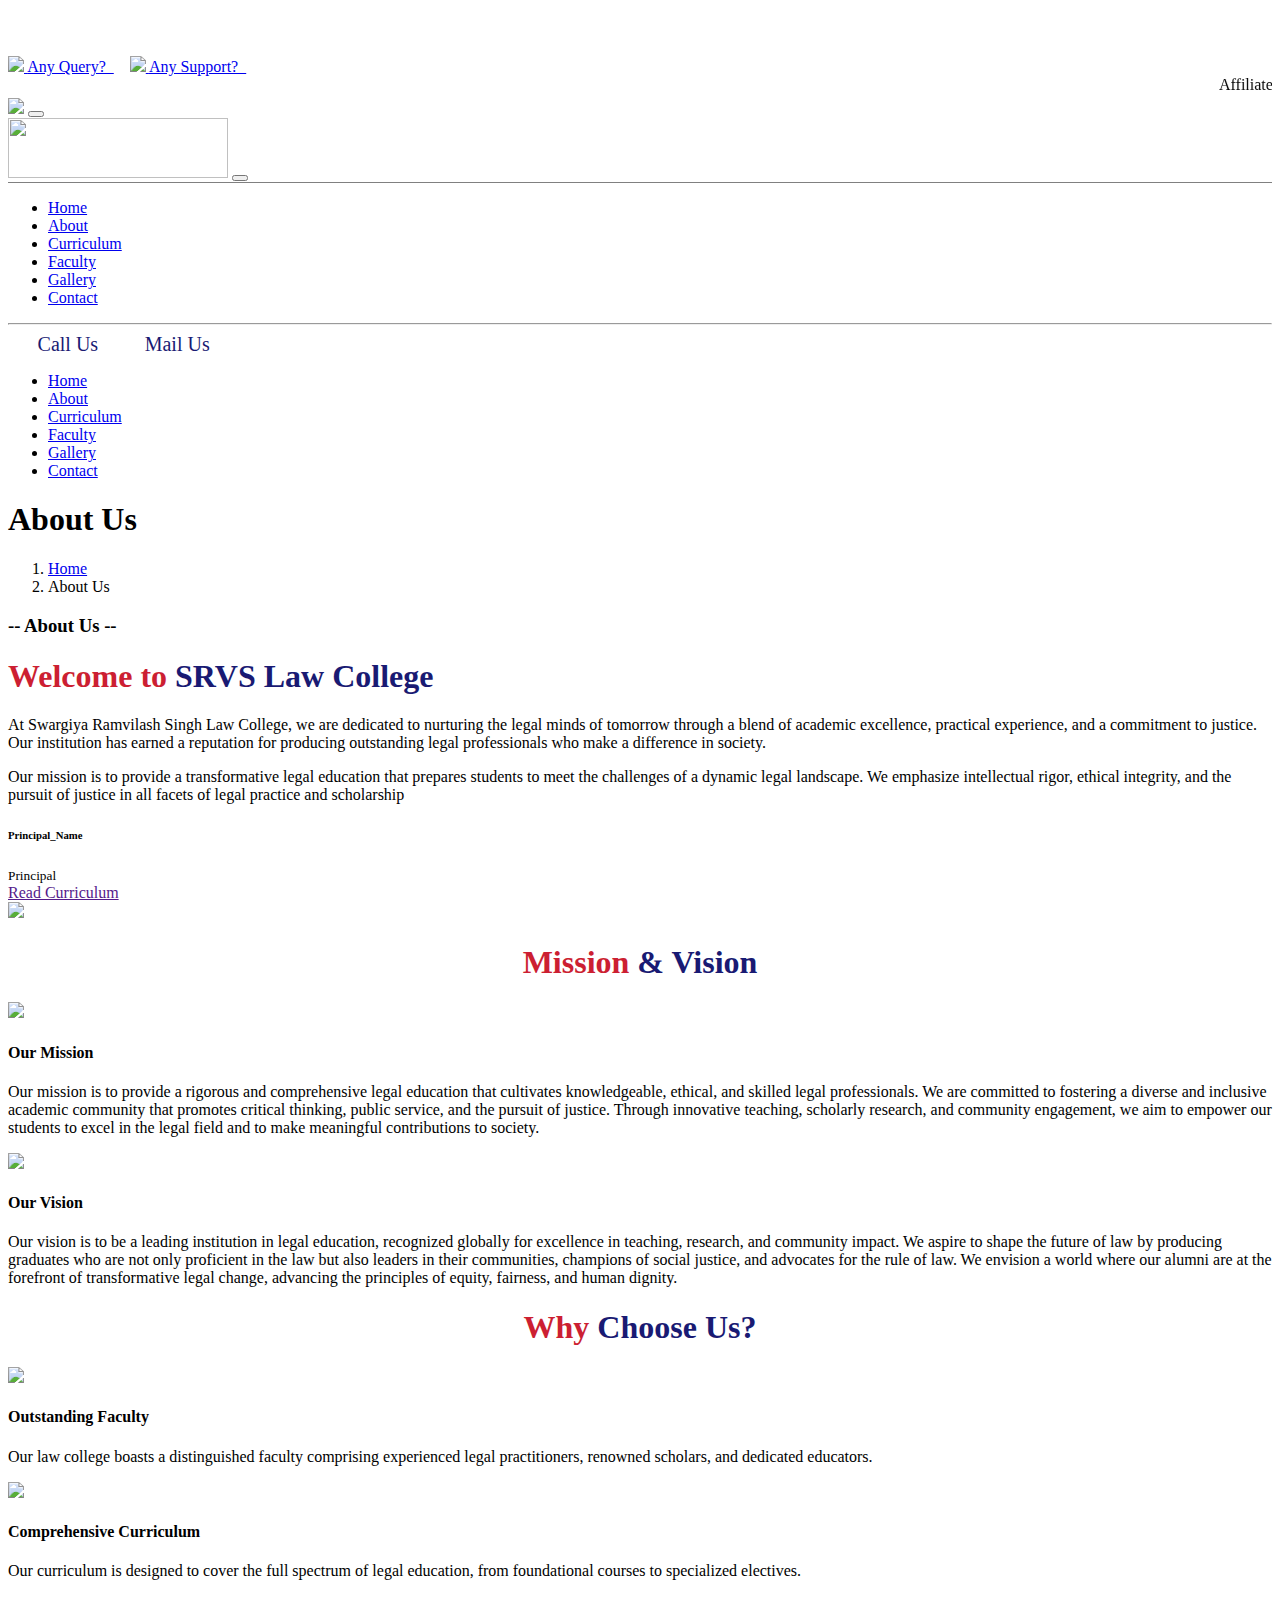
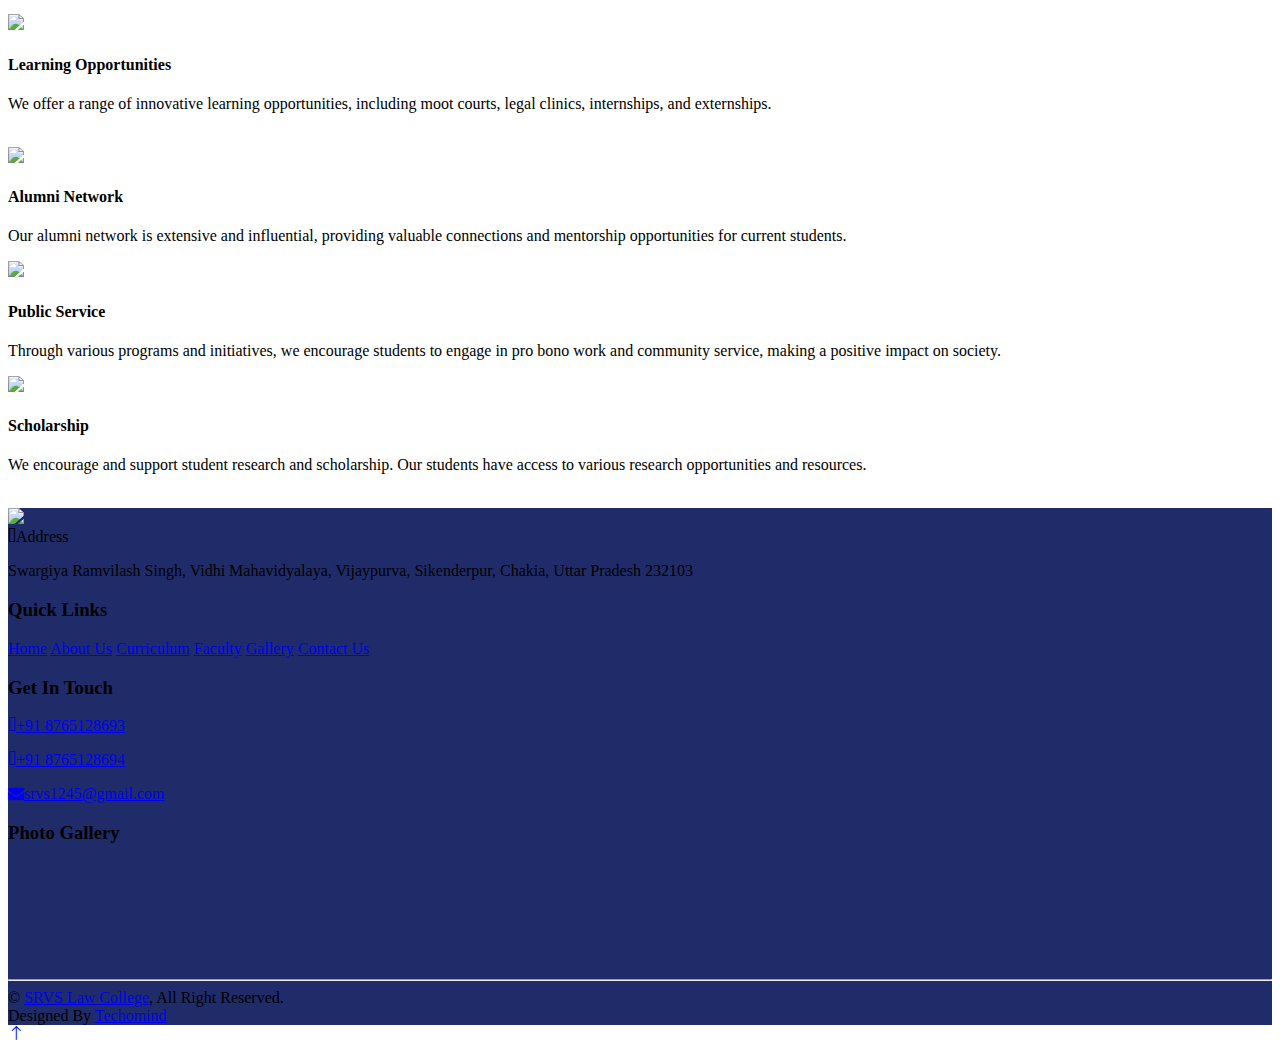
==== About.html @ 9a76f965 "Add files via upload" ====
<!DOCTYPE html>
<html lang="en">

<head>
    <meta charset="utf-8">
    <title>About Page</title>
    <meta content="width=device-width, initial-scale=1.0" name="viewport">

    <!-- Favicon -->
    <link href="img/titlelogo.jpg" rel="icon">

    <!-- Google Web Fonts -->
    <link rel="preconnect" href="https://fonts.googleapis.com">
    <link rel="preconnect" href="https://fonts.gstatic.com" crossorigin>
    <link href="https://fonts.googleapis.com/css2?family=Heebo:wght@400;500;600&family=Inter:wght@600&family=Lobster+Two:wght@700&display=swap" rel="stylesheet">
    
    <!-- Icon Font Stylesheet -->
    <link href="https://cdnjs.cloudflare.com/ajax/libs/font-awesome/5.10.0/css/all.min.css" rel="stylesheet">
    <link href="https://cdn.jsdelivr.net/npm/bootstrap-icons@1.4.1/font/bootstrap-icons.css" rel="stylesheet">

    <!-- Libraries Stylesheet -->
    <link href="lib/animate/animate.min.css" rel="stylesheet">
    <link href="lib/owlcarousel/assets/owl.carousel.min.css" rel="stylesheet">

    <!-- Customized Bootstrap Stylesheet -->
    <link href="css/bootstrap.min.css" rel="stylesheet">

<!---cdn for font awesome-->
		<link rel="stylesheet" href="https://cdnjs.cloudflare.com/ajax/libs/font-awesome/6.4.2/css/all.min.css"
        integrity="sha512-z3gLpd7yknf1YoNbCzqRKc4qyor8gaKU1qmn+CShxbuBusANI9QpRohGBreCFkKxLhei6S9CQXFEbbKuqLg0DA=="
        crossorigin="anonymous" referrerpolicy="no-referrer" />
		<link rel="stylesheet" href="https://cdnjs.cloudflare.com/ajax/libs/font-awesome/4.7.0/css/font-awesome.min.css">

    <!-- Template Stylesheet -->
    <link href="css/style.css" rel="stylesheet">
</head>

<body>
    <div class="container-xxl bg-white p-0">
        <!-- Spinner Start -->
        <div id="spinner" class="show bg-white position-fixed translate-middle w-100 vh-100 top-50 start-50 d-flex align-items-center justify-content-center">
            <div class="spinner-border text-primary" style="width: 3rem; height: 3rem;" role="status">
                <span class="sr-only">Loading...</span>
            </div>
        </div>
        <!-- Spinner End -->


        <!--top navbar-->
		<div class='container-fluid'>
			<div class='row TopNav'>
				<div class='col-4'>
					<a href='tel:8765128693'>
						<img src='img/phone.png' style='height:25px;'/>
					<span class='TopNavContent'>Any Query?&ensp;</span></a>
					&ensp;
					<a href='mailto: srvs1245@gmail.com'>
						<img src='img/email.png' style='height:25px;'/>
						<span class='TopNavContent'>
						Any Support?&ensp;</span></a>
				</div>
				<div class='col-8'>
				<marquee>
				Affiliated to Mahatma Gandhi Kashi Vidhyapith
				</marquee>
				</div>
			</div>
		</div>
		<!--end of top navbar-->
		<!--- header-->
		<div class="container-fluid sticky-top">
			<!--navbar-->
			<div class="row p-0">
				<div class=""  style="padding:0 !important">
					<nav class="navbar navbar-expand-lg navbar-light" style="background:white;">
						<img class='LogoCss'  src="img/logolaw2.png"/>
						
						<!-- Offcanvas toggle button (visible on all screen sizes) -->
						<button class="navbar-toggler" type="button" data-bs-toggle="offcanvas" data-bs-target="#offcanvasExample"
						aria-controls="offcanvasExample">
							<div class="burger" id="burger">
								<div class="line1"></div>
								<div class="line2"></div>
								<div class="line3"></div>
							</div>
						</button>
						
						<!-- Navbar items -->
						<div class="offcanvas offcanvas-start" tabindex="-1" id="offcanvasExample" aria-labelledby="offcanvasExampleLabel">
							<div class=" offcanvas-header" style='border-bottom:1px solid grey;'>
								<img src="img/logolaw2.png" style="width:220px;height:60px;"/>
								<button type="button" class="btn-close text-reset" data-bs-dismiss="offcanvas" aria-label="Close"></button>
							</div>
							<div class='mt-4 offcanvas-body'>
							<ul class="navbar-nav">
							<li class="nav-item">
							<a class="nav-link active" aria-current="page" href="index.html">Home</a>
							</li>
							<li class="nav-item selectedmenu">
							<a class="nav-link active" href="About.html">About</a>
							</li>
							<li class="nav-item">
							<a class="nav-link active" href="Curriculum.html">Curriculum</a>
							</li>
							<li class="nav-item">
							<a class="nav-link active" href="Faculty.html">Faculty</a>
							</li>
							<li class="nav-item">
							<a class="nav-link active" href="Gallery.html">Gallery</a>
							</li>
							<li class="nav-item">
							<a class="nav-link active" href="Contact.html">Contact</a>
							</li>
							</ul><hr>		
				<a href='tel:8765128693'style='text-decoration:none;color:#191A73;font-size:20px;margin-left:9px;'>
								<i class="fa-solid fa-phone-volume"></i>
								
							<span class='TopNavContent'>Call Us&ensp;</span></a>
							&ensp;
							<a href='mailto: srvs1245@gmail.com' style='text-decoration:none;color:#191A73;font-size:20px;'>
<i class="fa-solid fa-envelope"></i>
								<span class='TopNavContent'>
								Mail Us&ensp;</span></a>
						</div>
						
						</div>
						<!-- Navbar items (visible on larger screens) -->
						<div class='MenuGap'></div>
						<div class="collapse navbar-collapse ms-auto" id="navbarNav">
							<ul class="navbar-nav">
								<li class="nav-item">
									<a class="nav-link" aria-current="page" href="index.html">Home</a>
								</li>
								<li class="nav-item selectedmenu">
									<a class="nav-link active" href="About.html">About</a>
								</li>
								<li class="nav-item">
									<a class="nav-link active" href="Curriculum.html">Curriculum</a>
								</li>
								<li class="nav-item">
									<a class="nav-link active" href="Faculty.html">Faculty</a>
								</li>
								<li class="nav-item">
									<a class="nav-link active" href="Gallery.html">Gallery</a>
								</li>
								<li class="nav-item">
									<a class="nav-link active" href="Contact.html">Contact</a>
								</li>
							</ul>
						</div>
					</nav>
				</div>
			</div>
		</div>
		<!--end of navbar-->


        <!-- Page Header End -->
        <div class="container-xxl py-5 page-header position-relative mb-5">
            <div class="container py-5">
                <h1 class="display-2 text-white animated slideInDown mb-4">About Us</h1>
                <nav aria-label="breadcrumb animated slideInDown">
                    <ol class="breadcrumb">
                        <li class="breadcrumb-item"><a href="index.html">Home</a></li>
                        
                        <li class="breadcrumb-item text-white active" aria-current="page">About Us</li>
                    </ol>
                </nav>
            </div>
        </div>
        <!-- Page Header End -->


        <!-- About Start -->
        <div class="container-xxl py-3">
            <div class="container">
                <div class="row g-5 align-items-center">
				
                    <div class="col-lg-6 wow fadeInUp" data-wow-delay="0.1s">
                  <h3 style='color:black;'>-- About Us --</h3>
                          <h1 style='color:#191A73;' class="mb-3">
						<span style='color:#CC1F32;' >Welcome to</span> SRVS Law College</h1>
                        <p>
At Swargiya Ramvilash Singh Law College, we are dedicated to nurturing the legal minds of tomorrow through a blend of academic excellence, practical experience, and a commitment to justice. Our institution has earned a reputation for producing outstanding legal professionals who make a difference in society.</p>
                        <p class="mb-4">Our mission is to provide a transformative legal education that prepares students to meet the challenges of a dynamic legal landscape. We emphasize intellectual rigor, ethical integrity, and the pursuit of justice in all facets of legal practice and scholarship</p>
                        <div class="row g-4 align-items-center">
                           
                            <div class="col-sm-6">
                                <div class="d-flex align-items-center">
                                    <div class="ms-3">
                                        <h6 class="text-primary mb-1">Principal_Name</h6>
                                        <small>Principal</small>
                                    </div>
                                </div>
                            </div>
							 <div class="col-sm-6">
                                <a class="btn btn MainBtn1 rounded-pill py-3 px-5" href="">Read Curriculum</a>
                            </div>
                        </div>
                    </div>
					 <div class="col-lg-6 about-img wow fadeInUp" data-wow-delay="0.5s">
                      <img src='img/about4.png' style='width:100%;'/>
                    </div>
                </div>
            </div>
        </div>
        <!-- About End -->


        <!-- mission & vision Start -->
        <div class="container-xxl bg-light py-5 my-5">
            <div class="container">
                    <div class="row g-0">
					 <h1 style='color:#191A73;text-align:center;' class="mb-3">
						<span style='color:#CC1F32;' >Mission </span>   & Vision 
							</h1>
                        <div class="col-lg-6 wow fadeIn mt-4 g-4" data-wow-delay="0.1s">
                          <div class='card AboutCard'>
							  <div class='CardImg'>
								  <img src='img/target.png'/>
								  </div>
							  <h4>Our Mission</h4>
							  <p>
								 Our mission is to provide a rigorous and comprehensive legal education that cultivates knowledgeable, ethical, and skilled legal professionals. We are committed to fostering a diverse and inclusive academic community that promotes critical thinking, public service, and the pursuit of justice. Through innovative teaching, scholarly research, and community engagement, we aim to empower our students to excel in the legal field and to make meaningful contributions to society. 
								  </p>
							  </div>  
                        </div>
                        <div class="col-lg-6 wow fadeIn mt-4 g-4" data-wow-delay="0.5s">
                            <div class='card AboutCard'>
							  <div class='CardImg'>
								  <img src='img/vision.png'/>
								  </div>
							  <h4>Our Vision</h4>
							  <p>
						Our vision is to be a leading institution in legal education, recognized globally for excellence in teaching, research, and community impact. We aspire to shape the future of law by producing graduates who are not only proficient in the law but also leaders in their communities, champions of social justice, and advocates for the rule of law. We envision a world where our alumni are at the forefront of transformative legal change, advancing the principles of equity, fairness, and human dignity. 
								  </p>
							  </div> 
                        </div>
                    </div>
            </div>
        </div>
        <!-- mission & vision End -->

<!---why choose us--->
<div class="container">
                    <div class="row g-0">
					 <h1 style='color:#191A73;text-align:center;' class="mb-3">
						<span style='color:#CC1F32;' >Why </span>   Choose Us? 
							</h1>
                        <div class="col-lg-4 wow fadeIn mt-4 g-4" data-wow-delay="0.1s">
                          <div class='card ChooseCard'>
							  <div class='CardImg text-center'>
								  <img src='img/icon5.png'/>
								  </div>
							  <h4> Outstanding Faculty</h4>
							  <p>
		Our law college boasts a distinguished faculty comprising experienced legal practitioners, renowned scholars, and dedicated educators. 
								  </p>
							  </div>  
                        </div>
						 <div class="col-lg-4 wow fadeIn mt-4 g-4" data-wow-delay="0.1s">
                          <div class='card ChooseCard'>
							  <div class='CardImg'>
								  <img src='img/icon4.png'/>
								  </div>
							  <h4>Comprehensive Curriculum</h4>
							  <p>
		Our curriculum is designed to cover the full spectrum of legal education, from foundational courses to specialized electives. <br><br>  
								  </p>
							  </div>  
                        </div>
						 <div class="col-lg-4 wow fadeIn mt-4 g-4" data-wow-delay="0.1s">
                          <div class='card ChooseCard'>
							  <div class='CardImg'>
								  <img src='img/icon3.png'/>
								  </div>
							  <h4> Learning Opportunities</h4>
							  <p>
			We offer a range of innovative learning opportunities, including moot courts, legal clinics, internships, and externships.<br><br>
								  </p>
							  </div>  
                        </div>
                        <div class="col-lg-4 wow fadeIn mt-4 g-4" data-wow-delay="0.5s">
                            <div class='card ChooseCard'>
							  <div class='CardImg'>
								  <img src='img/icon2.png'/>
								  </div>
							  <h4>Alumni Network</h4>
							  <p>
						Our alumni network is extensive and influential, providing valuable connections and mentorship opportunities for current students. 
								  </p>
							  </div> 
                        </div>
						<div class="col-lg-4 wow fadeIn mt-4 g-4" data-wow-delay="0.5s">
                            <div class='card ChooseCard'>
							  <div class='CardImg'>
								  <img src='img/icon1.png'/>
								  </div>
							  <h4>Public Service</h4>
							  <p>
						Through various programs and initiatives, we encourage students to engage in pro bono work and community service, making a positive impact on society. 
								  </p>
							  </div> 
                        </div>
						<div class="col-lg-4 wow fadeIn mt-4 g-4" data-wow-delay="0.5s">
                            <div class='card ChooseCard'>
							  <div class='CardImg'>
								  <img src='img/icon6.png'/>
								  </div>
							  <h4> Scholarship</h4>
							  <p>
						We encourage and support student research and scholarship. Our students have access to various research opportunities and resources. <br><br>
								  </p>
							  </div> 
                        </div>
                    </div>
            </div>
<!---end why choose us--->


     <!-- Footer Start -->
        <div class="container-fluid text-white-50 footer mt-5 wow fadeIn" style='background:#1f2c69;' data-wow-delay="0.1s">
                <div class="row">
				 <div class="col-lg-4 col-md-6">
                        <img class='LogoCss mb-4' src='img/logolaw3.png'/><br>
						<i class="fa fa-map-marker-alt me-3 text-light"></i><span class='text-light'>Address</span>
                        <p class='mt-2'>Swargiya Ramvilash Singh, Vidhi Mahavidyalaya, Vijaypurva, Sikenderpur, Chakia, Uttar Pradesh 232103</p>
                    </div>
                    
                    <div class="col-lg-2 col-md-6">
                        <h3 class="text-white mb-4">Quick Links</h3>
						 <a class="btn btn-link text-white-50" href="index.html">Home</a>
                        <a class="btn btn-link text-white-50" href="About.html">About Us</a>
                       
                        <a class="btn btn-link text-white-50" href="Curriculum.html">Curriculum</a>
                        <a class="btn btn-link text-white-50" href="Faculty.html">Faculty</a>
                        <a class="btn btn-link text-white-50" href="Gallery.html">Gallery</a>
						 <a class="btn btn-link text-white-50" href="Contact.html">Contact Us</a>
                    </div>
					<div class="col-lg-3 col-md-6">
                        <h3 class="text-white mb-4">Get In Touch</h3>
                        <a class='ContentLink' href='tel:+91 8765128693'>
                        <p class="mb-2"><i class="fa fa-phone-alt me-3"></i>+91 8765128693</p>
						</a>
						 <a class='ContentLink' href='tel:+91 8765128694 '>
                        <p class="mb-2"><i class="fa fa-phone-alt me-3"></i>+91 8765128694 </p>
						</a>
						 <a class='ContentLink' href='mailto:srvs1245@gmail.com'>
                        <p class="mb-2"><i class="fa fa-envelope me-3"></i>srvs1245@gmail.com</p>
						</a>
                        <!---	<div class="d-flex pt-2">
                            <a class="btn btn-outline-light btn-social" href=""><i class="fab fa-twitter"></i></a>
                            <a class="btn btn-outline-light btn-social" href="https://www.facebook.com/srvsbed.sikanderpur/"><i class="fab fa-facebook-f"></i></a>
                            <a class="btn btn-outline-light btn-social" href=""><i class="fab fa-youtube"></i></a>
                            <a class="btn btn-outline-light btn-social" href=""><i class="fab fa-linkedin-in"></i></a>
                        </div>-->
                    </div>
                    <div class="col-lg-3 col-md-6">
                        <h3 class="text-white mb-4">Photo Gallery</h3>
                        <div class="row g-2 pt-2">
                            <div class="col-4">
                                <img class="img-fluid rounded bg-light p-1" src="img/footimg1.jpg" alt="">
                            </div>
                            <div class="col-4">
                                <img class="img-fluid rounded bg-light p-1" src="img/footimg2.jpg" alt="">
                            </div>
                            <div class="col-4">
                                <img class="img-fluid rounded bg-light p-1" src="img/footimg3.jpg" alt="">
                            </div>
                            <div class="col-4">
                                <img class="img-fluid rounded bg-light p-1" src="img/footimg4.jpg" alt="">
                            </div>
                            <div class="col-4">
                                <img class="img-fluid rounded bg-light p-1" src="img/footimg5.jpg" alt="">
                            </div>
                            <div class="col-4">
                                <img class="img-fluid rounded bg-light p-1" src="img/footimg6.jpg" alt="">
                            </div>
                        </div>
                    </div>
                   
                </div><hr>
            <div class="container-fluid">
                <div class="copyright">
                    <div class="row">
                        <div class="col-md-6 text-center text-md-start mb-3 mb-md-0">
                            &copy; <a class="border-bottom" href="index.html">SRVS Law College</a>, All Right Reserved. 
					
							
                        </div>
                        <div class="col-md-6 text-center text-md-end">
                            <div class="footer-menu">
            Designed By <a class="border-bottom" href="https://techomind.com" target='_blank'>Techomind</a>
                            
                            </div>
                        </div>
                    </div>
                </div>
            </div>
        </div>
        <!-- Footer End -->


        <!-- Back to Top -->
        <a href="#" class="btn btn-lg  btn-lg-square back-to-top"><i class="bi bi-arrow-up"></i></a>
    </div>

    <!-- JavaScript Libraries -->
    <script src="https://code.jquery.com/jquery-3.4.1.min.js"></script>
    <script src="https://cdn.jsdelivr.net/npm/bootstrap@5.0.0/dist/js/bootstrap.bundle.min.js"></script>
    <script src="lib/wow/wow.min.js"></script>
    <script src="lib/easing/easing.min.js"></script>
    <script src="lib/waypoints/waypoints.min.js"></script>
    <script src="lib/owlcarousel/owl.carousel.min.js"></script>

    <!-- Template Javascript -->
    <script src="js/main.js"></script>
</body>

</html>
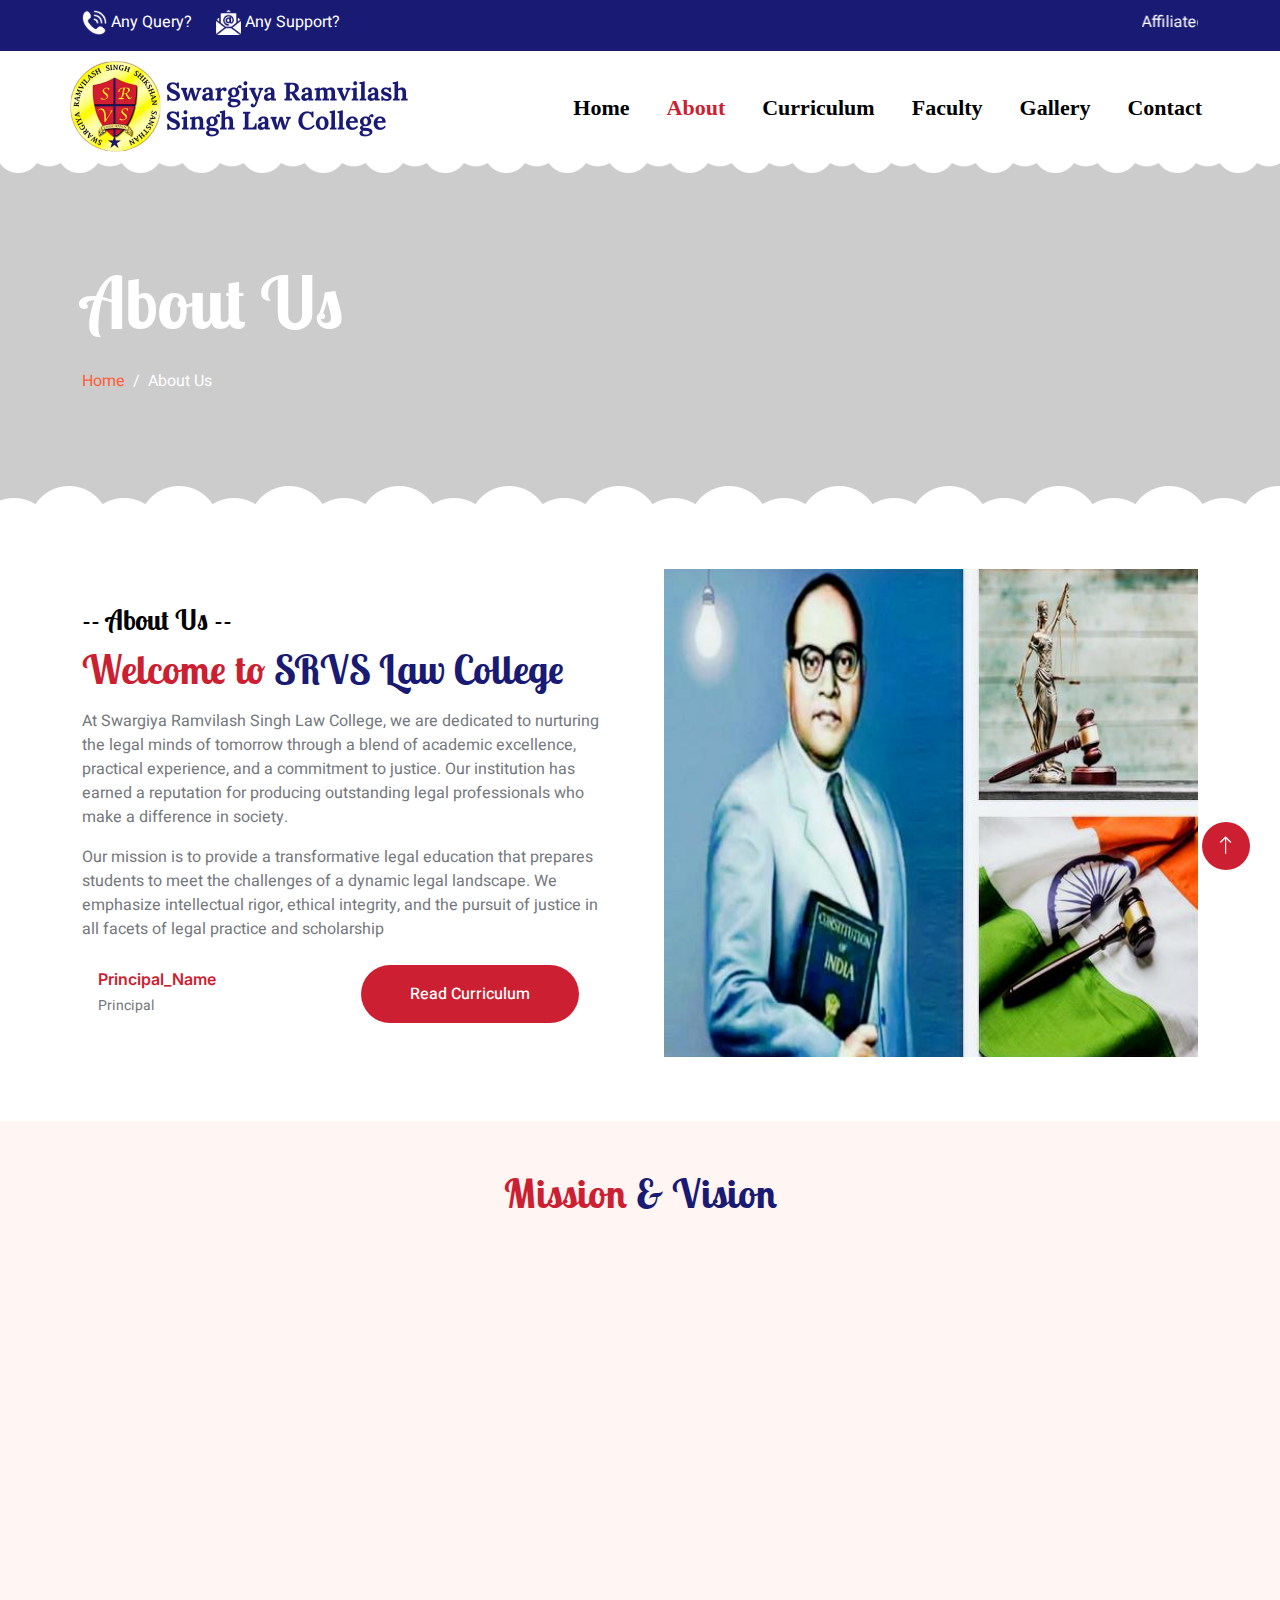
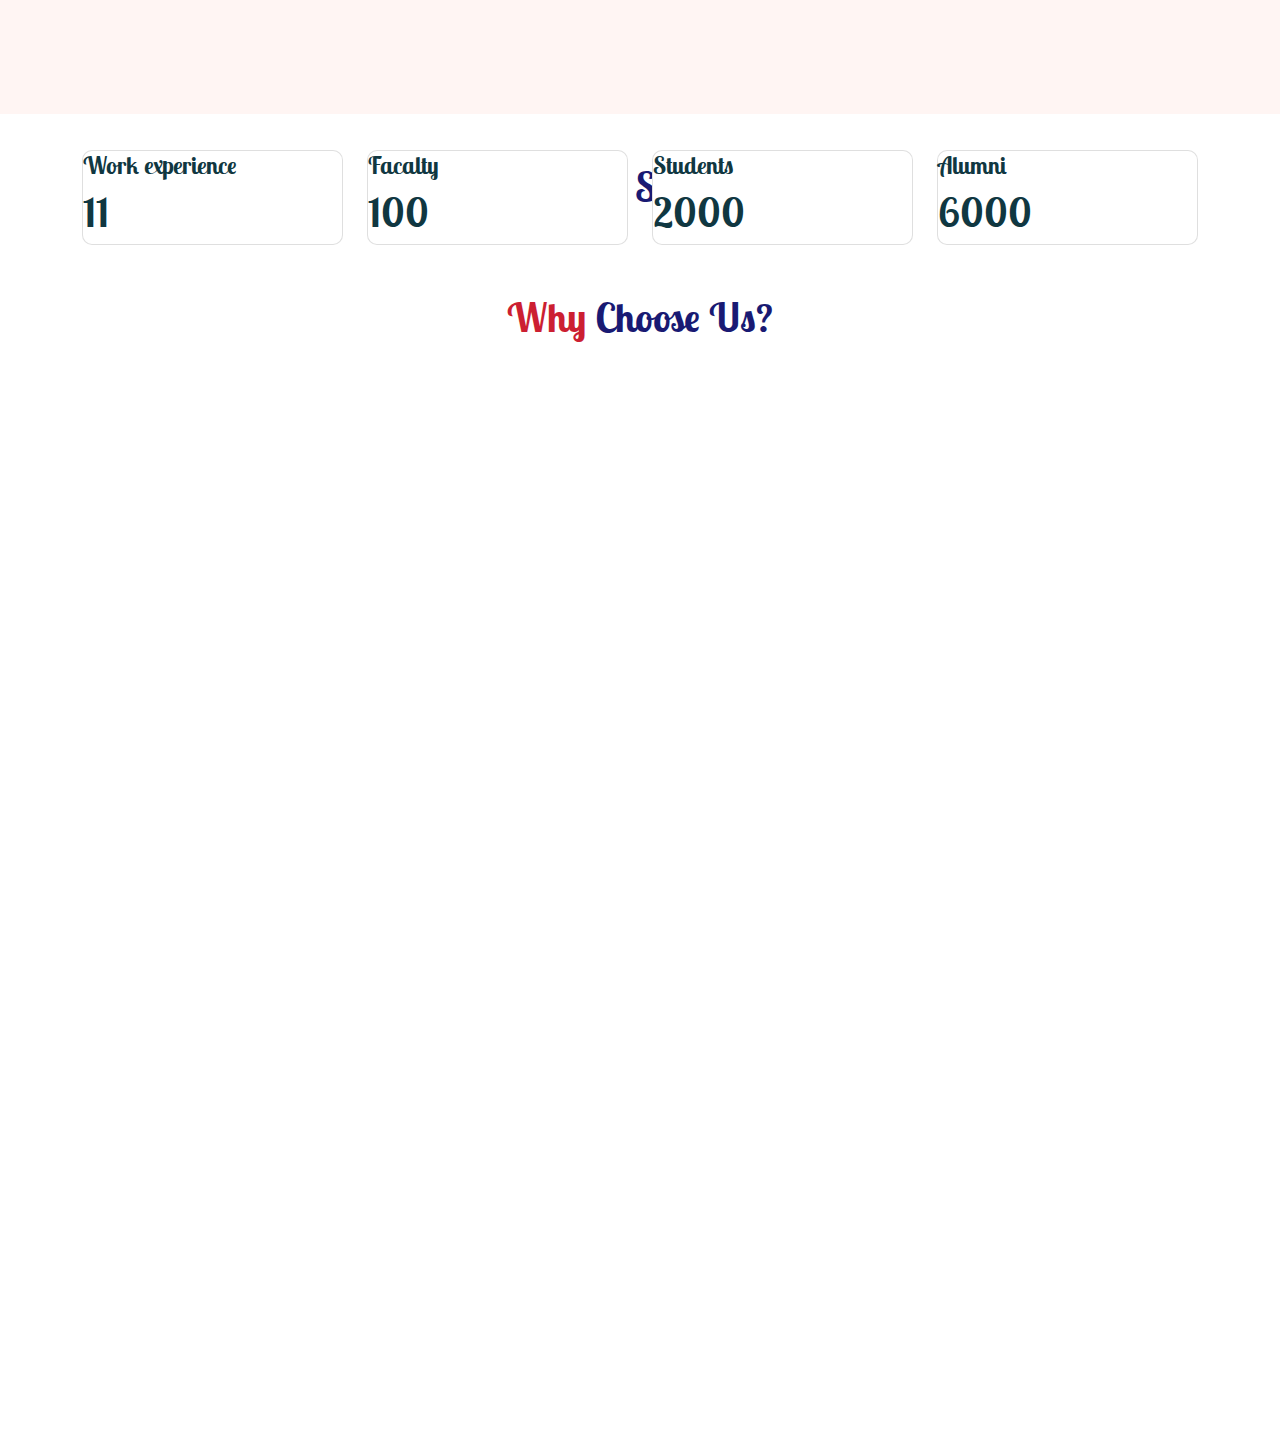
==== commit d7d3779f: "Update About.html" ====
--- a/About.html
+++ b/About.html
@@ -3,11 +3,11 @@
 
 <head>
     <meta charset="utf-8">
-    <title>About Page</title>
+    <title>About SRVS Law College</title>
     <meta content="width=device-width, initial-scale=1.0" name="viewport">
 
     <!-- Favicon -->
-    <link href="img/titlelogo.jpg" rel="icon">
+    <link href="img/titlelogo.png" rel="icon">
 
     <!-- Google Web Fonts -->
     <link rel="preconnect" href="https://fonts.googleapis.com">
@@ -73,8 +73,9 @@
 			<div class="row p-0">
 				<div class=""  style="padding:0 !important">
 					<nav class="navbar navbar-expand-lg navbar-light" style="background:white;">
+					<a href='index.html'>
 						<img class='LogoCss'  src="img/logolaw2.png"/>
-						
+					</a>
 						<!-- Offcanvas toggle button (visible on all screen sizes) -->
 						<button class="navbar-toggler" type="button" data-bs-toggle="offcanvas" data-bs-target="#offcanvasExample"
 						aria-controls="offcanvasExample">
@@ -88,7 +89,9 @@
 						<!-- Navbar items -->
 						<div class="offcanvas offcanvas-start" tabindex="-1" id="offcanvasExample" aria-labelledby="offcanvasExampleLabel">
 							<div class=" offcanvas-header" style='border-bottom:1px solid grey;'>
+							<a href='index.html'>
 								<img src="img/logolaw2.png" style="width:220px;height:60px;"/>
+							</a>
 								<button type="button" class="btn-close text-reset" data-bs-dismiss="offcanvas" aria-label="Close"></button>
 							</div>
 							<div class='mt-4 offcanvas-body'>
@@ -111,7 +114,8 @@
 							<li class="nav-item">
 							<a class="nav-link active" href="Contact.html">Contact</a>
 							</li>
-							</ul><hr>		
+							</ul>
+										<div style='border-top:1px solid grey;margin:9px -15px;'></div>
 				<a href='tel:8765128693'style='text-decoration:none;color:#191A73;font-size:20px;margin-left:9px;'>
 								<i class="fa-solid fa-phone-volume"></i>
 								
@@ -241,9 +245,56 @@
         </div>
         <!-- mission & vision End -->
 
+<!--Work counter-->
+<div class='container'>
+	<div class='row'>
+	<div class='col-sm-12'>
+	 <h1 style='color:#191A73;text-align:center;' class="mb-3">
+		 
+		 <span style='color:#CC1F32;' >Work </span>Speaks 
+							</h1>
+	</div>
+	</div>
+	<div class='row mt-4'>
+	<div class='col-sm-12 CounterBack'>
+	
+	</div>
+	</div>
+	<div class='row' style='margin-top:-100px;'>
+	<div class='col-lg-3 col-md-3 col-sm-12'>
+	<div class='card CounterCard'>
+	<h4>Work experience</h4>
+	<h1 id='number1'>11</h1>
+	</div>
+	</div>
+	<div class='col-lg-3 col-md-3 col-sm-12'>
+	<div class='card CounterCard'>
+		
+		<h4>Facalty</h4>
+	<h1 id='number2'>100</h1>
+	</div>
+	</div>
+	<div class='col-lg-3 col-md-3 col-sm-12'>
+	<div class='card CounterCard'>
+		
+		<h4>Students</h4>
+	<h1 id='number3'>2000</h1>
+	</div>
+	</div>
+	<div class='col-lg-3 col-md-3 col-sm-12'>
+	<div class='card CounterCard'>
+		
+		<h4>Alumni</h4>
+	<h1 id='number4'>6000</h1>
+	</div>
+	</div>
+	</div>
+	</div>
+<!--End Work counter-->
+
 <!---why choose us--->
 <div class="container">
-                    <div class="row g-0">
+                    <div class="row g-0 mt-5">
 					 <h1 style='color:#191A73;text-align:center;' class="mb-3">
 						<span style='color:#CC1F32;' >Why </span>   Choose Us? 
 							</h1>
@@ -322,13 +373,16 @@
         <div class="container-fluid text-white-50 footer mt-5 wow fadeIn" style='background:#1f2c69;' data-wow-delay="0.1s">
                 <div class="row">
 				 <div class="col-lg-4 col-md-6">
-                        <img class='LogoCss mb-4' src='img/logolaw3.png'/><br>
+				 <a href='index.html'>
+                        <img class='LogoCss mb-4' src='img/logolaw3.png'/>
+				 </a>
+						<br>
 						<i class="fa fa-map-marker-alt me-3 text-light"></i><span class='text-light'>Address</span>
                         <p class='mt-2'>Swargiya Ramvilash Singh, Vidhi Mahavidyalaya, Vijaypurva, Sikenderpur, Chakia, Uttar Pradesh 232103</p>
                     </div>
                     
                     <div class="col-lg-2 col-md-6">
-                        <h3 class="text-white mb-4">Quick Links</h3>
+                        <h3 class="text-white mb-4 mt-3">Quick Links</h3>
 						 <a class="btn btn-link text-white-50" href="index.html">Home</a>
                         <a class="btn btn-link text-white-50" href="About.html">About Us</a>
                        
@@ -338,7 +392,7 @@
 						 <a class="btn btn-link text-white-50" href="Contact.html">Contact Us</a>
                     </div>
 					<div class="col-lg-3 col-md-6">
-                        <h3 class="text-white mb-4">Get In Touch</h3>
+                        <h3 class="text-white mb-4 mt-3">Get In Touch</h3>
                         <a class='ContentLink' href='tel:+91 8765128693'>
                         <p class="mb-2"><i class="fa fa-phone-alt me-3"></i>+91 8765128693</p>
 						</a>
@@ -356,7 +410,7 @@
                         </div>-->
                     </div>
                     <div class="col-lg-3 col-md-6">
-                        <h3 class="text-white mb-4">Photo Gallery</h3>
+                        <h3 class="text-white mb-4 mt-3">Photo Gallery</h3>
                         <div class="row g-2 pt-2">
                             <div class="col-4">
                                 <img class="img-fluid rounded bg-light p-1" src="img/footimg1.jpg" alt="">
@@ -417,4 +471,4 @@
     <script src="js/main.js"></script>
 </body>
 
-</html>+</html>
--- a/css/style.css
+++ b/css/style.css
@@ -0,0 +1,840 @@
+/********** Template CSS **********/
+:root {
+    --primary: #FE5D37;
+    --light: #FFF5F3;
+    --dark: #103741;
+}
+
+.back-to-top {
+    position: fixed;
+    display: none;
+    right: 30px;
+    bottom: 30px;
+    z-index: 99;
+	background:#CC1F32;
+	color:white;
+}
+.back-to-top:hover {
+	background:white;
+	color:black !important;
+	border:1px solid grey;
+}
+
+
+/*** Spinner ***/
+#spinner {
+    opacity: 0;
+    visibility: hidden;
+    transition: opacity .5s ease-out, visibility 0s linear .5s;
+    z-index: 99999;
+}
+
+#spinner.show {
+    transition: opacity .5s ease-out, visibility 0s linear 0s;
+    visibility: visible;
+    opacity: 1;
+}
+
+
+/*** Button ***/
+.btn {
+    font-weight: 500;
+    transition: .5s;
+}
+
+.MainBtn1 {
+    color: #FFFFFF;
+	background:#CC1F32;
+}
+
+.MainBtn2 {
+    color: #FFFFFF;
+	background:#191A73;
+}
+
+.MainBtn1,.MainBtn2:hover
+{
+	color: #FFFFFF !important;
+}
+
+.btn-square {
+    width: 38px;
+    height: 38px;
+}
+
+.btn-sm-square {
+    width: 32px;
+    height: 32px;
+}
+
+.btn-lg-square {
+    width: 48px;
+    height: 48px;
+}
+
+.btn-square,
+.btn-sm-square,
+.btn-lg-square {
+    padding: 0;
+    display: flex;
+    align-items: center;
+    justify-content: center;
+    font-weight: normal;
+    border-radius: 50px;
+}
+
+
+/*** Heading ***/
+h1,
+h2,
+h3,
+h4,
+.h1,
+.h2,
+.h3,
+.h4,
+.display-1,
+.display-2,
+.display-3,
+.display-4,
+.display-5,
+.display-6 {
+    font-family: 'Lobster Two', cursive;
+    font-weight: 700;
+}
+
+h5,
+h6,
+.h5,
+.h6 {
+    font-weight: 600;
+}
+
+.font-secondary {
+    font-family: 'Lobster Two', cursive;
+}
+
+
+/*Top Navbar*/
+.TopNav
+{
+background:#191A73;
+color:white;
+padding: 10px 70px;
+}
+.TopNav a
+{
+	color:white;
+	text-decoration:none;
+}
+.TopNav a:hover
+{
+	color:white;
+}
+/*end of Top Navbar*/
+/*navbar css*/
+.navbar {
+    background-color: #333;
+    color: #fff;
+    padding: 10px 70px;
+}
+
+.navbar-container {
+    display: flex;
+    justify-content: space-between;
+}
+
+.brand {
+    font-size: 24px;
+}
+
+.nav-link {
+    display: block;
+    padding: .5rem 1rem;
+    color: black !important;
+    text-decoration: none !important;
+    transition: color .15s ease-in-out, background-color .15s ease-in-out, border-color .15s ease-in-out;
+    font-size: 22px;
+    font-weight: 600;
+	font-family:ariel;
+}
+
+.navbar-nav {
+    display: flex;
+    flex-direction: column;
+    padding-left: 0;
+    margin-bottom: 0;
+    gap: 21px;
+    list-style: none;
+}
+
+.nav-links li {
+    margin-right: 20px;
+}
+
+.nav-links a {
+    text-decoration: none;
+    color: #fff;
+}
+
+.burger {
+    display: none;
+    flex-direction: column;
+    cursor: pointer;
+}
+
+.line1, .line2, .line3 {
+    width: 20px;
+    height: 3px;
+    background-color: black;
+    margin: 3px;
+    transition: all 0.3s ease;
+}
+
+
+/* Media query for mobile */
+
+@media screen and (max-width: 991px) {
+    .nav-links {
+		list-style: none;
+		display: flex;
+		flex-direction: column;
+		position: absolute;
+		top: 58px;
+		left: -100%; /* Initially off-screen to the left */
+		width:50%;
+		padding: 20px;
+		box-sizing: border-box;
+		transition: left 0.5s ease-in-out; /* Add transition */
+	}
+	.nav-item .nav-link
+{
+	margin-top:-30px;
+	margin-left:10px;
+	font-size:18px;
+}
+	.nav-links.active {
+		left: 0; /* Slide into view */
+	}
+	
+    .burger {
+        display: flex;
+	}
+}
+/*css for topnavbar media query*/
+@media screen and (max-width: 1030px) {
+.TopNavContent
+{
+display:none;
+}
+}
+
+/*css for navbar gap*/
+.MenuGap
+{
+width:600px;	
+}
+
+/*media query for navbar*/
+
+@media (max-width: 743px) {
+	 .navbar {
+		 padding: 10px 40px;
+}
+.TopNav
+{
+ padding: 10px 40px;
+}
+}
+
+@media (max-width: 500px) {
+	.navbar {
+		 padding: 10px 10px;
+}
+.TopNav
+{
+ padding: 10px 10px;
+}
+.LogoCss
+{
+	width:220px;
+	height:60px;
+}
+}
+/*css for selected menu*/
+.selectedmenu .nav-link 
+{
+  color:#CC1F32 !important;
+  font-weight:bold;
+  font-size:22px;
+}
+
+/**end of navbar*/	
+
+/*** Header ***/
+.header-carousel::before,
+.header-carousel::after,
+.page-header::before,
+.page-header::after {
+    position: absolute;
+    content: "";
+    width: 100%;
+    height: 10px;
+    top: 0;
+    left: 0;
+    background: url(../img/bg-header-top.png) center center repeat-x;
+    z-index: 1;
+}
+
+.header-carousel::after,
+.page-header::after {
+    height: 19px;
+    top: auto;
+    bottom: 0;
+    background: url(../img/bg-header-bottom.png) center center repeat-x;
+}
+
+@media (max-width: 768px) {
+    .header-carousel .owl-carousel-item {
+        position: relative;
+        min-height: 500px;
+    }
+    
+    .header-carousel .owl-carousel-item img {
+        position: absolute;
+        width: 100%;
+        height: 100%;
+        object-fit: cover;
+    }
+
+    .header-carousel .owl-carousel-item p {
+        font-size: 16px !important;
+        font-weight: 400 !important;
+    }
+
+    .header-carousel .owl-carousel-item h1 {
+        font-size: 30px;
+        font-weight: 600;
+    }
+}
+
+@media (max-width: 600px) {
+    .header-carousel .owl-carousel-item {
+        position: relative;
+        min-height: 400px;
+    }
+}
+
+@media (max-width: 450px) {
+    .header-carousel .owl-carousel-item {
+        position: relative;
+        min-height: 300px;
+    }
+}
+.header-carousel .owl-nav {
+    position: absolute;
+    top: 50%;
+    right: 8%;
+    transform: translateY(-50%);
+    display: flex;
+    flex-direction: column;
+}
+
+.header-carousel .owl-nav .owl-prev,
+.header-carousel .owl-nav .owl-next {
+    margin: 7px 0;
+    width: 45px;
+    height: 45px;
+    display: flex;
+    align-items: center;
+    justify-content: center;
+    color: #FFFFFF;
+    background: transparent;
+    border: 1px solid #FFFFFF;
+    border-radius: 45px;
+    font-size: 22px;
+    transition: .5s;
+}
+
+.header-carousel .owl-nav .owl-prev:hover,
+.header-carousel .owl-nav .owl-next:hover {
+    background: #191A73;
+    border-color: #191A73;
+}
+
+.page-header {
+    background: linear-gradient(rgba(0, 0, 0, .2), rgba(0, 0, 0, .2)), url(https://houstonlawyer.com/wp-content/uploads/2018/03/gavel2.jpg) center center no-repeat;
+    background-size: cover;
+}
+
+.breadcrumb-item + .breadcrumb-item::before {
+    color: white;
+}
+
+
+/*** Facility ***/
+.facility-item .facility-icon {
+    position: relative;
+    margin: 0 auto;
+    width: 100px;
+    height: 100px;
+    border-radius: 100px;
+    display: flex;
+    align-items: center;
+    justify-content: center;
+}
+
+.facility-item .facility-icon::before {
+    position: absolute;
+    content: "";
+    width: 100%;
+    height: 100%;
+    top: 0;
+    left: 0;
+    background: rgba(255, 255, 255, .9);
+    transition: .5s;
+    z-index: 1;
+}
+
+.facility-item .facility-icon span {
+    position: absolute;
+    content: "";
+    width: 15px;
+    height: 30px;
+    top: 0;
+    left: 0;
+    border-radius: 50%;
+}
+
+.facility-item .facility-icon span:last-child {
+    left: auto;
+    right: 0;
+}
+
+.facility-item .facility-icon i {
+    position: relative;
+    z-index: 2;
+}
+
+.facility-item .facility-text {
+    position: relative;
+    min-height: 250px;
+    padding: 30px;
+    border-radius: 100%;
+    display: flex;
+    text-align: center;
+    justify-content: center;
+    flex-direction: column;
+}
+
+.facility-item .facility-text::before {
+    position: absolute;
+    content: "";
+    width: 100%;
+    height: 100%;
+    top: 0;
+    left: 0;
+    background: rgba(255, 255, 255, .9);
+    transition: .5s;
+    z-index: 1;
+}
+
+.facility-item .facility-text * {
+    position: relative;
+    z-index: 2;
+}
+
+.facility-item:hover .facility-icon::before,
+.facility-item:hover .facility-text::before {
+    background: transparent;
+}
+
+.facility-item * {
+    transition: .5s;
+}
+
+.facility-item:hover * {
+    color: #FFFFFF !important;
+}
+
+
+/*** About ***/
+.about-img img {
+    transition: .5s;
+}
+
+.about-img img:hover {
+    background: #CC1F32 !important;
+}
+
+/*About Card*/
+.AboutCard
+{
+	padding:40px;
+	border:none;
+	box-shadow: rgba(0, 0, 0, 0.24) 0px 3px 8px;
+	text-align:justify;
+}
+
+.AboutCard .CardImg img
+{
+height:40px;	
+width:40px;	
+}
+.AboutCard .CardImg
+{
+	background:#dff0e1;
+	height:70px;
+	width:70px;
+	padding:15px;
+	margin-bottom:15px;
+	border-radius:50%;
+	 transition: transform 0.5s ease-in-out; /* Transition effect */
+}
+
+.AboutCard h4
+{
+	color:black;
+}
+
+@media(max-width:523px)
+{
+	.AboutCard
+{
+	padding:20px;
+}
+}
+@media(max-width:378px)
+{
+	.AboutCard
+{
+	padding:10px;
+}
+}
+/*css for why choose us*/
+.ChooseCard h4
+{
+	color:black;
+	margin-top:10px;
+	
+}
+.ChooseCard
+{
+padding:20px 10px;
+text-align:center;
+}
+/*end of css for why choose us*/
+
+/*css for contact box*/
+.ContactBox
+{
+border-right:1px solid grey ;
+padding:25px 10px;
+}
+@media(max-width:767px)
+{
+.ContactBox
+{
+box-shadow: rgba(0, 0, 0, 0.15) 1.95px 1.95px 2.6px;
+border:none;
+}
+}
+
+@media(max-width:991px)
+{
+.DisappearBox
+{
+border:none;	
+}
+}
+/*end css for contact box*/
+
+/*Contact Page Back Img*/
+.MapBackImg
+{
+	height:300px;
+	 position: relative;
+    width: 100%;
+    background: linear-gradient(rgba(217, 218, 222, .7), rgba(217, 218, 222, .7)), url(../img/ContactBack.jpg);
+    background-attachment: fixed;
+    background-position: center;
+    background-repeat: no-repeat;
+    background-size: cover;
+	
+}
+/*end Contact Page Back Img*/
+
+/*Syllabus*/
+.SyllabusDiv
+{
+	 border-right:1px solid grey;padding-left:30px;
+}
+
+@media(max-width:767px)
+{
+.SyllabusDiv
+{
+	 border-bottom:1px solid grey;
+	 border-left:none;
+	 margin-bottom:30px;
+}	
+}
+/*End Syllabus*/
+
+/*CSS of principal message*/
+.discount {
+    position: relative;
+    width: 100%;
+    padding: 60px 0;
+    background: linear-gradient(rgba(217, 218, 222, .7), rgba(217, 218, 222, .7)), url(../img/IndianCourt.jpg);
+    background-attachment: fixed;
+    background-position: center;
+    background-repeat: no-repeat;
+    background-size: cover;
+	
+}
+
+.discount .container {
+    max-width: 100%;
+    text-align: center;
+}
+
+.discount .section-header {
+    margin-bottom: 20px;
+	
+}
+
+.discount .section-header p::after {
+    display: none;
+}
+
+.discount .section-header h2 span {
+    color: #191A73;
+    font-size: 40px;
+}
+
+.discount .section-header h2 {
+    color: #CC1F32;
+    font-size: 40px;
+}
+
+.discount .discount-text p
+{
+	
+    padding: 0px 100px;
+	 color: #343148;
+    background: transparent;
+    font-size: 16px;
+    font-weight: 600;
+}
+
+@media (max-width: 881px)
+{
+.discount {
+    padding: 50px 0;
+}
+.discount .discount-text p
+{
+	
+    padding: 0px 0px;
+}
+}
+
+/*Principal Message*/
+.PrincipalMsg
+{
+	padding:50px;
+}
+@media(max-width:500px)
+{
+.PrincipalMsg
+{
+	padding:15px;
+}	
+}
+
+/*** Team ***/
+.team-item .team-text {
+    position: absolute;
+    width: 250px;
+    height: 250px;
+    bottom: 0;
+    right: 0;
+    display: flex;
+    align-items: center;
+    justify-content: center;
+    flex-direction: column;
+    background: #FFFFFF;
+    border: 17px solid var(--light);
+    border-radius: 250px;
+    transition: .5s;
+	
+}
+.team-item .team-text h3
+{
+color:#191A73;
+}
+.team-item:hover .team-text {
+    border-color: #CC1F32;
+}
+
+
+/*** Testimonial ***/
+.testimonial-carousel {
+    padding-left: 1.5rem;
+    padding-right: 1.5rem;
+}
+
+@media (min-width: 576px) {
+    .testimonial-carousel {
+        padding-left: 4rem;
+        padding-right: 4rem;
+    }
+}
+
+.testimonial-carousel .testimonial-item .border {
+    border: 1px dashed rgba(0, 185, 142, .3) !important;
+}
+
+.testimonial-carousel .owl-nav {
+    position: absolute;
+    width: 100%;
+    height: 45px;
+    top: 50%;
+    left: 0;
+    transform: translateY(-50%);
+    display: flex;
+    justify-content: space-between;
+    z-index: 1;
+}
+
+.testimonial-carousel .owl-nav .owl-prev,
+.testimonial-carousel .owl-nav .owl-next {
+    position: relative;
+    width: 45px;
+    height: 45px;
+    display: flex;
+    align-items: center;
+    justify-content: center;
+    color: #FFFFFF;
+    background: #191A73;
+    border-radius: 45px;
+    font-size: 20px;
+    transition: .5s;
+}
+
+.testimonial-carousel .owl-nav .owl-prev:hover,
+.testimonial-carousel .owl-nav .owl-next:hover {
+    background: #CC1F32;
+}
+
+
+/*** Footer ***/
+.footer
+{
+padding:50px 90px;	
+}
+.footer .ContentLink
+{
+	color:#8F95B4;
+}
+.footer .ContentLink:hover
+{
+	color:#CC1F32;
+}
+.footer .btn.btn-social {
+    margin-right: 5px;
+    width: 45px;
+    height: 45px;
+    display: flex;
+    align-items: center;
+    justify-content: center;
+    color: #FFFFFF;
+    border: 1px solid rgba(255,255,255,0.5);
+    border-radius: 45px;
+    transition: .3s;
+}
+
+.footer .btn.btn-social:hover {
+    border-color: #CC1F32;
+    background: #CC1F32;
+}
+
+.footer .btn.btn-link {
+    display: block;
+    margin-bottom: 5px;
+    padding: 0;
+    text-align: left;
+    font-size: 16px;
+    font-weight: normal;
+    text-transform: capitalize;
+    transition: .3s;
+}
+
+.footer .btn.btn-link::before {
+    position: relative;
+    content: "\f105";
+    font-family: "Font Awesome 5 Free";
+    font-weight: 900;
+    margin-right: 10px;
+	
+}
+
+.footer .btn.btn-link:hover {
+    color: #CC1F32 !important;
+    letter-spacing: 1px;
+    box-shadow: none;
+}
+
+.footer .copyright {
+    padding: 15px 0px;
+	margin-top:20px;
+}
+
+.footer .copyright a {
+    color: #FFFFFF;
+}
+
+.footer .footer-menu a {
+    margin-right: 15px;
+    padding-right: 15px;
+    border-right: 1px solid rgba(255, 255, 255, .1);
+}
+
+.footer .copyright a:hover,
+.footer .footer-menu a:hover {
+    color: #CC1F32 !important;
+}
+
+.footer .footer-menu a:last-child {
+    margin-right: 0;
+    padding-right: 0;
+    border-right: none;
+}
+
+@media (max-width: 1218px)
+{
+.LogoCss
+{
+	width:290px;
+	height:80px;
+}	
+}
+@media (max-width: 743px) {
+.footer
+{
+padding:50px 40px;	
+}
+}
+
+@media (max-width: 500px) {
+	.footer
+{
+padding:50px 20px;	
+}
+.LogoCss
+{
+	width:220px;
+	height:60px;
+}
+}